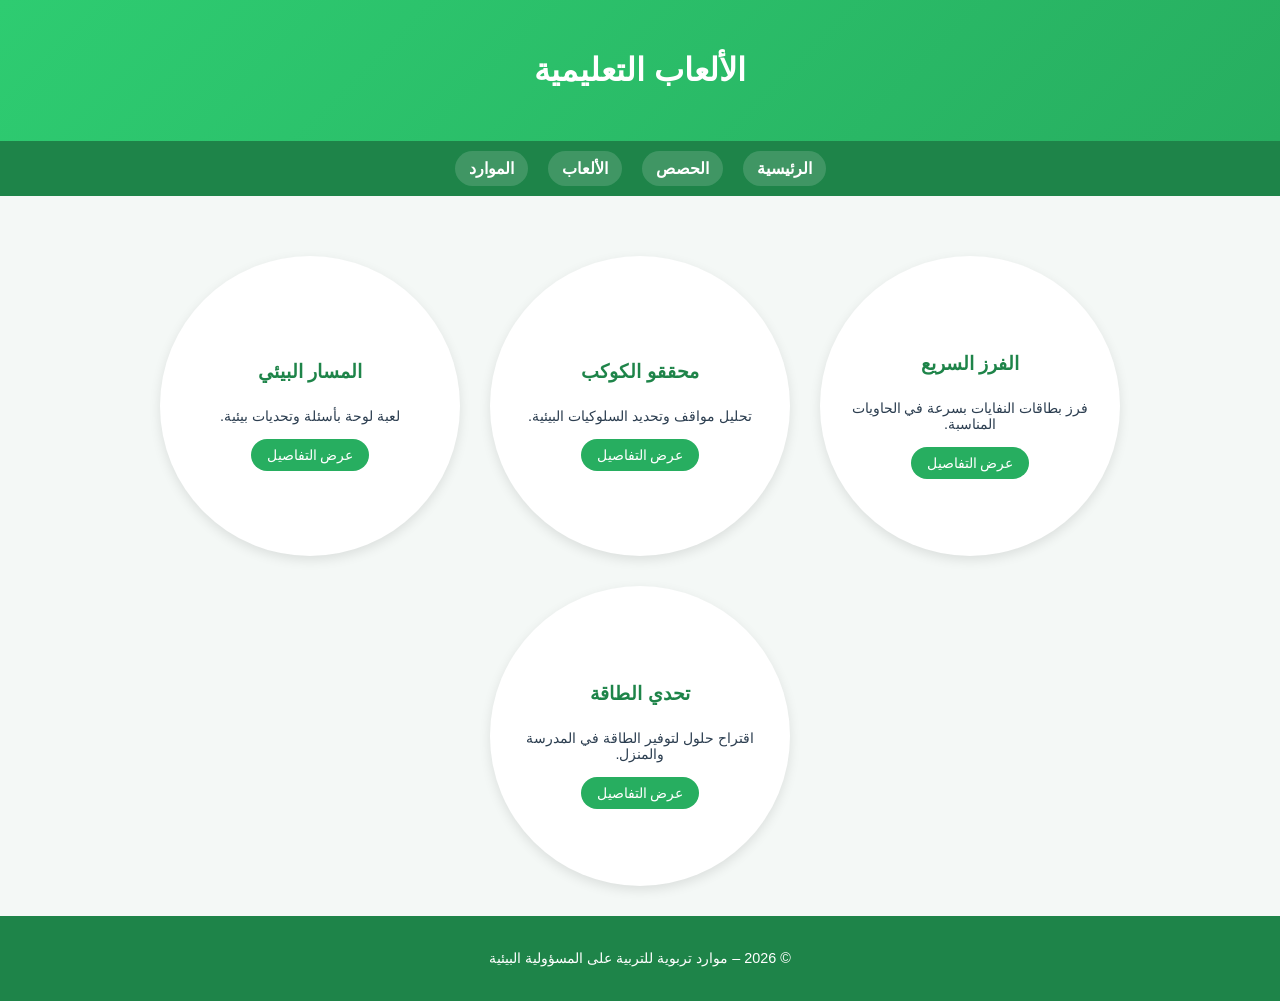
==== jeux.html @ 20470bc3 "Initial commit - site web" ====
<!DOCTYPE html>
<html lang="ar">
<head>
  <meta charset="UTF-8">
  <title>الألعاب التعليمية</title>
  <meta name="viewport" content="width=device-width, initial-scale=1.0">
  <link rel="stylesheet" href="style.css">
</head>
<body>

<header>
  <h1>الألعاب التعليمية</h1>
</header>

<nav>
  <a href="index.html">الرئيسية</a>
  <a href="seances.html">الحصص</a>
  <a href="jeux.html">الألعاب</a>
  <a href="ressources.html">الموارد</a>
</nav>

<main>

  <div class="circle-container">

    <div class="circle-card">
      <h3>الفرز السريع</h3>
      <p>فرز بطاقات النفايات بسرعة في الحاويات المناسبة.</p>
      <button onclick="showDetails('g1')">عرض التفاصيل</button>
    </div>

    <div class="circle-card">
      <h3>محققو الكوكب</h3>
      <p>تحليل مواقف وتحديد السلوكيات البيئية.</p>
      <button onclick="showDetails('g2')">عرض التفاصيل</button>
    </div>

    <div class="circle-card">
      <h3>المسار البيئي</h3>
      <p>لعبة لوحة بأسئلة وتحديات بيئية.</p>
      <button onclick="showDetails('g3')">عرض التفاصيل</button>
    </div>

    <div class="circle-card">
      <h3>تحدي الطاقة</h3>
      <p>اقتراح حلول لتوفير الطاقة في المدرسة والمنزل.</p>
      <button onclick="showDetails('g4')">عرض التفاصيل</button>
    </div>

  </div>

  <div id="g1" class="details hidden">
    <h3>لعبة الفرز السريع</h3>
    <p><strong>الهدف:</strong> تعزيز مهارات فرز النفايات.</p>
    <p><strong>الطريقة:</strong> سباق زمني بين مجموعات لفرز البطاقات بشكل صحيح.</p>
  </div>

  <div id="g2" class="details hidden">
    <h3>لعبة محققو الكوكب</h3>
    <p><strong>الهدف:</strong> تنمية التفكير البيئي النقدي.</p>
    <p><strong>الطريقة:</strong> تحليل مواقف واقتراح السلوك الصحيح.</p>
  </div>

  <div id="g3" class="details hidden">
    <h3>لعبة المسار البيئي</h3>
    <p><strong>الهدف:</strong> التعلم من خلال اللعب.</p>
    <p><strong>الطريقة:</strong> التقدم على اللوحة بالإجابة على أسئلة بيئية.</p>
  </div>

  <div id="g4" class="details hidden">
    <h3>لعبة تحدي الطاقة</h3>
    <p><strong>الهدف:</strong> تشجيع السلوكيات المسؤولة يوميًا.</p>
    <p><strong>الطريقة:</strong> اقتراح حلول عملية لتوفير الطاقة.</p>
  </div>

</main>

<footer>
  <p>© 2026 – موارد تربوية للتربية على المسؤولية البيئية</p>
</footer>

<script src="script.js"></script>
</body>
</html>
---- style.css ----
body {
    font-family: "Segoe UI", Tahoma, sans-serif;
    margin: 0;
    background: #f4f8f6;
    color: #2c3e50;
    direction: rtl;
  }
  
  header {
    background: linear-gradient(135deg, #2ecc71, #27ae60);
    color: white;
    padding: 30px 20px;
    text-align: center;
  }
  
  nav {
    background: #1e8449;
    display: flex;
    justify-content: center;
    gap: 20px;
    padding: 10px;
    flex-wrap: wrap;
  }
  
  nav a {
    color: white;
    text-decoration: none;
    font-weight: bold;
    padding: 8px 14px;
    border-radius: 20px;
    background: rgba(255,255,255,0.15);
  }
  
  nav a:hover {
    background: rgba(255,255,255,0.3);
  }
  
  main {
    max-width: 1200px;
    margin: auto;
    padding: 30px 20px;
  }
  
  .circle-container {
    display: flex;
    flex-wrap: wrap;
    justify-content: center;
    gap: 30px;
    margin-top: 30px;
  }
  
  .circle-card {
    width: 260px;
    height: 260px;
    background: white;
    border-radius: 50%;
    box-shadow: 0 4px 12px rgba(0,0,0,0.1);
    display: flex;
    flex-direction: column;
    align-items: center;
    justify-content: center;
    text-align: center;
    padding: 20px;
  }
  
  .circle-card h3 {
    color: #1e8449;
    margin-bottom: 10px;
    font-size: 1.2em;
  }
  
  .circle-card p {
    font-size: 0.9em;
    margin-bottom: 15px;
  }
  
  .circle-card button {
    background: #27ae60;
    color: white;
    border: none;
    padding: 8px 16px;
    border-radius: 20px;
    cursor: pointer;
    font-size: 0.85em;
  }
  
  .circle-card button:hover {
    background: #1e8449;
  }
  
  section {
    margin-bottom: 50px;
  }
  
  .details {
    background: white;
    padding: 25px;
    border-radius: 12px;
    box-shadow: 0 4px 10px rgba(0,0,0,0.05);
    margin-top: 30px;
  }
  
  footer {
    background: #1e8449;
    color: white;
    text-align: center;
    padding: 20px;
    font-size: 0.9em;
  }
  
  .hidden {
    display: none;
  }
  
  .circle-card img {
    width: 80px;
    height: 80px;
    object-fit: cover;
    border-radius: 50%;
    margin-bottom: 10px;
  }
  
  .hero-image {
    width: 100%;
    max-height: 350px;
    object-fit: cover;
    margin-top: 15px;
    border-radius: 12px;
  }
  
  .hero-header {
    background-image: url("images/save-earth-environment-day-poster-go-green-ai-generative-background-images-save-water-free-photo.jpg");
    background-size: cover;
    background-position: center;
    padding: 80px 20px;
    text-align: center;
    color: white;
  }
  
  .hero-header h1 {
    font-size: 2.5rem;
    margin-bottom: 10px;
    color: rgb(235, 225, 225); 
  }
  
  .hero-header p {
    font-size: 2rem;
    color: rgb(250, 246, 246);
  }
  

  .bubbles-section {
    display: flex;
    justify-content: center;
    gap: 40px;
    margin: 60px 0;
  }
  
  .bubble {
    width: 160px;
    height: 160px;
    border-radius: 50%;
    background-color: #2ecc71;
    color: white;
    font-size: 1.1rem;
    font-weight: bold;
    text-align: center;
    display: flex;
    flex-direction: column;
    justify-content: center;
    align-items: center;
    box-shadow: 0 6px 15px rgba(0,0,0,0.2);
  }
  
  .bubble p {
    margin-top: 10px;
  }
  
  .bubble-school {
    background-color: #27ae60;
  }
  
  .bubble-non-school {
    background-color: #f39c12;
  }
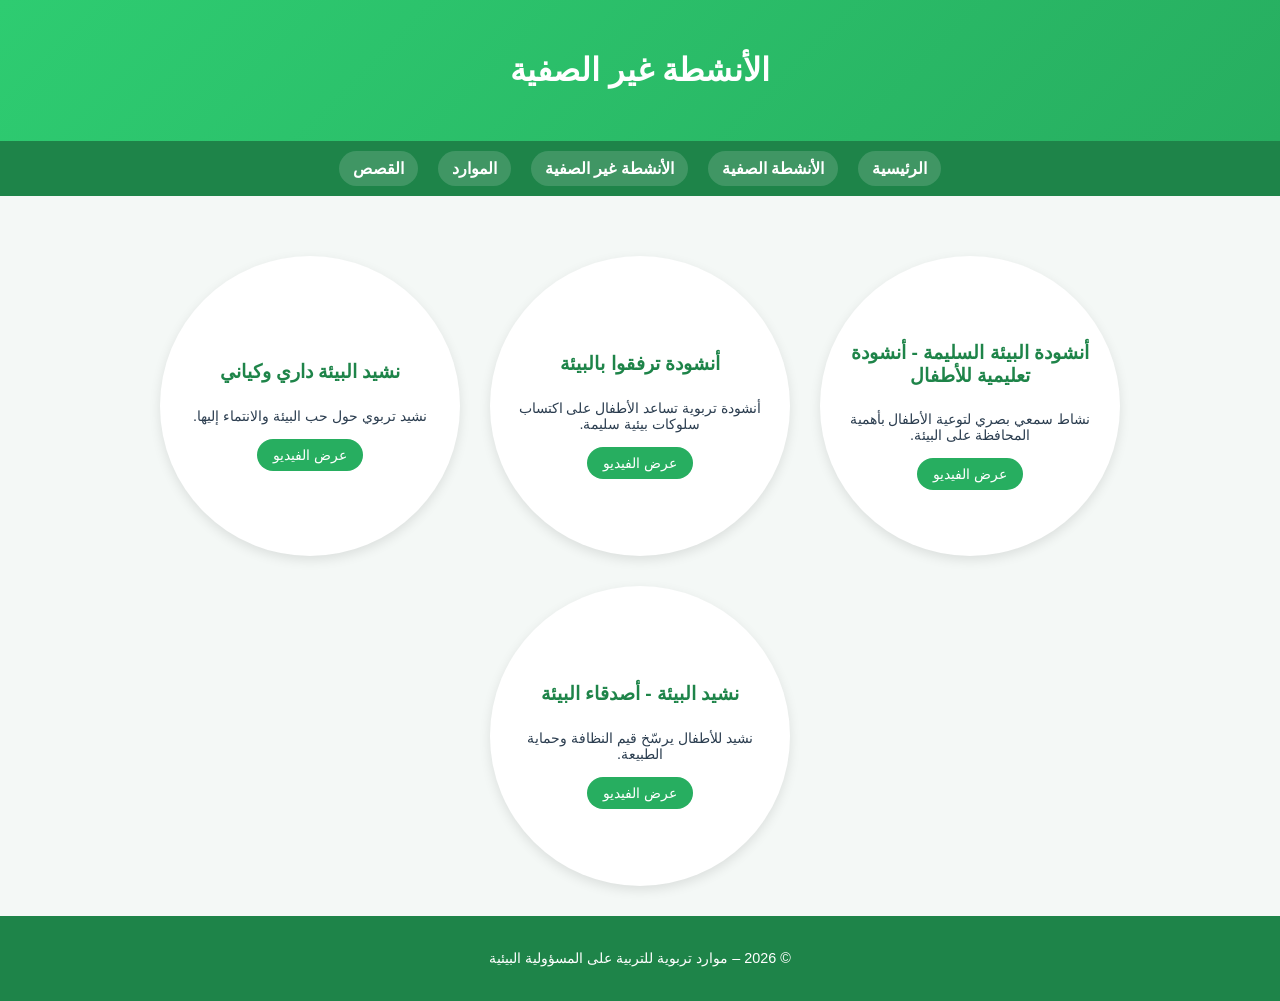
==== commit 7e60cf60: "changes samedi" ====
--- a/jeux.html
+++ b/jeux.html
@@ -1,22 +1,23 @@
 <!DOCTYPE html>
-<html lang="ar">
+<html lang="ar" dir="rtl">
 <head>
   <meta charset="UTF-8">
-  <title>الألعاب التعليمية</title>
+  <title>الأنشطة غير الصفية</title>
   <meta name="viewport" content="width=device-width, initial-scale=1.0">
   <link rel="stylesheet" href="style.css">
 </head>
 <body>
 
 <header>
-  <h1>الألعاب التعليمية</h1>
+  <h1>الأنشطة غير الصفية</h1>
 </header>
 
 <nav>
   <a href="index.html">الرئيسية</a>
-  <a href="seances.html">الحصص</a>
-  <a href="jeux.html">الألعاب</a>
+  <a href="seances.html">الأنشطة الصفية</a>
+  <a href="jeux.html">الأنشطة غير الصفية</a>
   <a href="ressources.html">الموارد</a>
+  <a href="stories.html">القصص</a>
 </nav>
 
 <main>
@@ -24,53 +25,69 @@
   <div class="circle-container">
 
     <div class="circle-card">
-      <h3>الفرز السريع</h3>
-      <p>فرز بطاقات النفايات بسرعة في الحاويات المناسبة.</p>
-      <button onclick="showDetails('g1')">عرض التفاصيل</button>
+      <h3>أنشودة البيئة السليمة - أنشودة تعليمية للأطفال</h3>
+      <p>نشاط سمعي بصري لتوعية الأطفال بأهمية المحافظة على البيئة.</p>
+      <button onclick="showDetails('g1')">عرض الفيديو</button>
     </div>
 
     <div class="circle-card">
-      <h3>محققو الكوكب</h3>
-      <p>تحليل مواقف وتحديد السلوكيات البيئية.</p>
-      <button onclick="showDetails('g2')">عرض التفاصيل</button>
+      <h3>أنشودة ترفقوا بالبيئة</h3>
+      <p>أنشودة تربوية تساعد الأطفال على اكتساب سلوكات بيئية سليمة.</p>
+      <button onclick="showDetails('g2')">عرض الفيديو</button>
     </div>
 
     <div class="circle-card">
-      <h3>المسار البيئي</h3>
-      <p>لعبة لوحة بأسئلة وتحديات بيئية.</p>
-      <button onclick="showDetails('g3')">عرض التفاصيل</button>
+      <h3>نشيد البيئة داري وكياني</h3>
+      <p>نشيد تربوي حول حب البيئة والانتماء إليها.</p>
+      <button onclick="showDetails('g3')">عرض الفيديو</button>
     </div>
 
     <div class="circle-card">
-      <h3>تحدي الطاقة</h3>
-      <p>اقتراح حلول لتوفير الطاقة في المدرسة والمنزل.</p>
-      <button onclick="showDetails('g4')">عرض التفاصيل</button>
+      <h3>نشيد البيئة - أصدقاء البيئة</h3>
+      <p>نشيد للأطفال يرسّخ قيم النظافة وحماية الطبيعة.</p>
+      <button onclick="showDetails('g4')">عرض الفيديو</button>
     </div>
 
   </div>
 
+  <!-- فيديو 1 -->
   <div id="g1" class="details hidden">
-    <h3>لعبة الفرز السريع</h3>
-    <p><strong>الهدف:</strong> تعزيز مهارات فرز النفايات.</p>
-    <p><strong>الطريقة:</strong> سباق زمني بين مجموعات لفرز البطاقات بشكل صحيح.</p>
+    <h3>أنشودة البيئة السليمة</h3>
+
+    <video width="100%" controls autoplay muted loop>
+    <source src="videos/chansons/video1.mp4" type="video/mp4">
+    Votre navigateur ne prend pas en charge la lecture vidéo.
+  </video>
   </div>
 
+  <!-- فيديو 2 -->
   <div id="g2" class="details hidden">
-    <h3>لعبة محققو الكوكب</h3>
-    <p><strong>الهدف:</strong> تنمية التفكير البيئي النقدي.</p>
-    <p><strong>الطريقة:</strong> تحليل مواقف واقتراح السلوك الصحيح.</p>
+    <h3>أنشودة ترفقوا بالبيئة</h3>
+  
+    <video width="100%" controls>
+    <source src="videos/chansons/video2.mp4" type="video/mp4">
+    Votre navigateur ne prend pas en charge la lecture vidéo.
+  </video>
   </div>
 
+  <!-- فيديو 3 -->
   <div id="g3" class="details hidden">
-    <h3>لعبة المسار البيئي</h3>
-    <p><strong>الهدف:</strong> التعلم من خلال اللعب.</p>
-    <p><strong>الطريقة:</strong> التقدم على اللوحة بالإجابة على أسئلة بيئية.</p>
+    <h3>نشيد البيئة داري وكياني</h3>
+
+    <video width="100%" controls>
+    <source src="videos/chansons/video3.mp4" type="video/mp4">
+    Votre navigateur ne prend pas en charge la lecture vidéo.
+  </video>
   </div>
 
+  <!-- فيديو 4 -->
   <div id="g4" class="details hidden">
-    <h3>لعبة تحدي الطاقة</h3>
-    <p><strong>الهدف:</strong> تشجيع السلوكيات المسؤولة يوميًا.</p>
-    <p><strong>الطريقة:</strong> اقتراح حلول عملية لتوفير الطاقة.</p>
+    <h3>نشيد البيئة - أصدقاء البيئة</h3>
+    
+    <video width="100%" controls>
+    <source src="videos/chansons/video4.mp4" type="video/mp4">
+    Votre navigateur ne prend pas en charge la lecture vidéo.
+  </video>
   </div>
 
 </main>
@@ -79,6 +96,18 @@
   <p>© 2026 – موارد تربوية للتربية على المسؤولية البيئية</p>
 </footer>
 
-<script src="script.js"></script>
+<script>
+  function showDetails(id) {
+    const allDetails = document.querySelectorAll('.details');
+    allDetails.forEach(detail => {
+      if (detail.id === id) {
+        detail.classList.toggle('hidden');
+      } else {
+        detail.classList.add('hidden');
+      }
+    });
+  }
+</script>
+
 </body>
-</html>
+</html>
--- a/style.css
+++ b/style.css
@@ -183,4 +183,26 @@
   .bubble-non-school {
     background-color: #f39c12;
   }
-  +  
+  .download-btn {
+  display: inline-block;
+  margin-top: 10px;
+  padding: 10px 18px;
+  background-color: #4CAF50;
+  color: white;
+  text-decoration: none;
+  border-radius: 8px;
+  font-weight: bold;
+}
+
+.hidden {
+  display: none;
+}
+
+.details {
+  margin: 20px auto;
+  padding: 20px;
+  max-width: 700px;
+  background: #f7f7f7;
+  border-radius: 12px;
+}
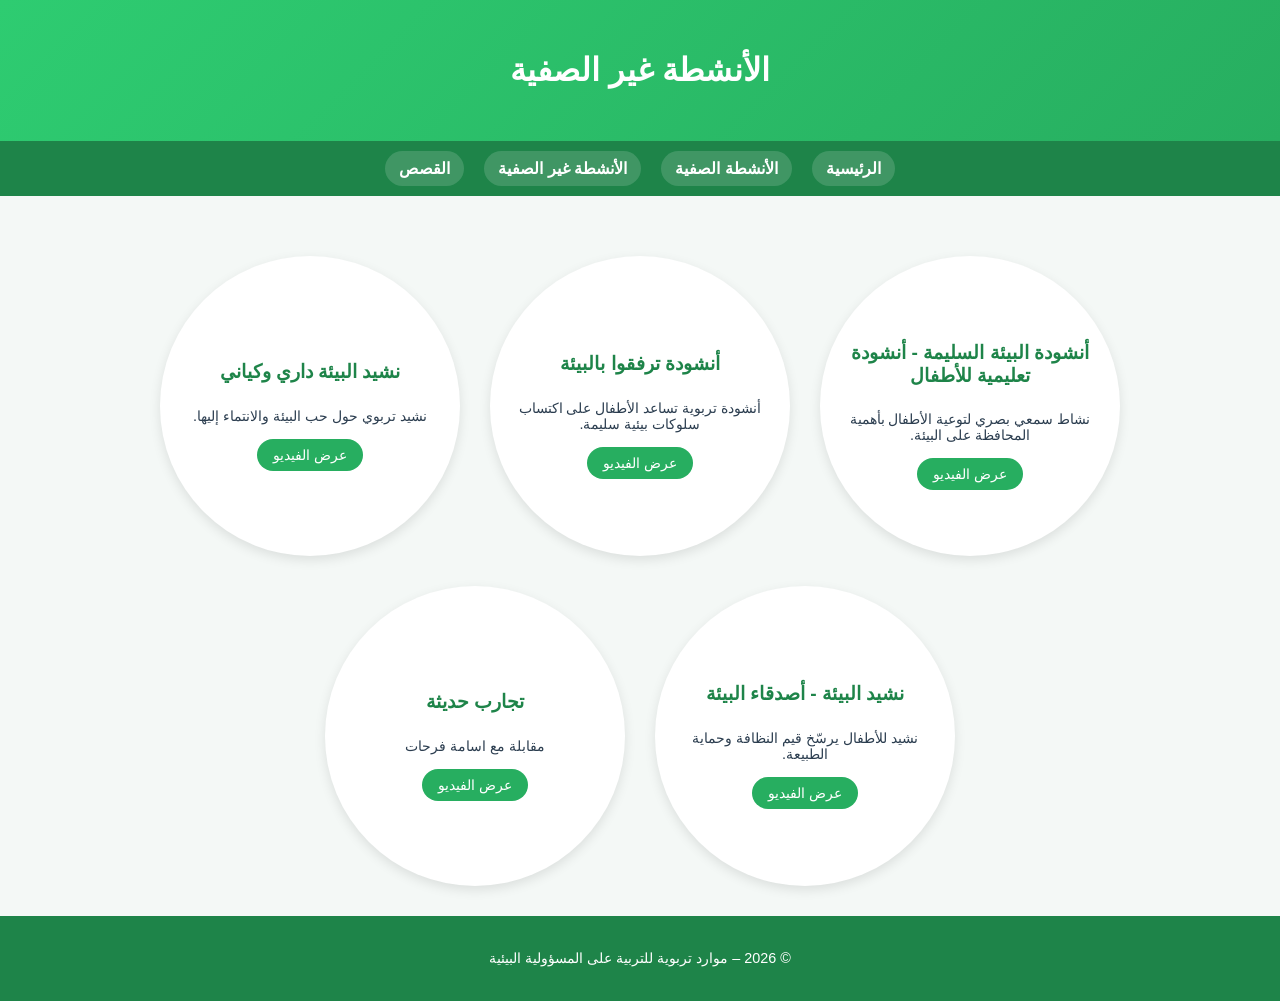
==== commit 617b8af9: "changes_amal" ====
--- a/jeux.html
+++ b/jeux.html
@@ -16,7 +16,6 @@
   <a href="index.html">الرئيسية</a>
   <a href="seances.html">الأنشطة الصفية</a>
   <a href="jeux.html">الأنشطة غير الصفية</a>
-  <a href="ressources.html">الموارد</a>
   <a href="stories.html">القصص</a>
 </nav>
 
@@ -46,6 +45,11 @@
       <h3>نشيد البيئة - أصدقاء البيئة</h3>
       <p>نشيد للأطفال يرسّخ قيم النظافة وحماية الطبيعة.</p>
       <button onclick="showDetails('g4')">عرض الفيديو</button>
+    </div>
+    <div class="circle-card">
+      <h3>تجارب حديثة</h3>
+      <p>مقابلة مع اسامة فرحات</p>
+      <button onclick="showDetails('g5')">عرض الفيديو</button>
     </div>
 
   </div>
@@ -90,6 +94,45 @@
   </video>
   </div>
 
+ <!-- فيديو 5 -->
+  <div id="g5" class="details hidden">
+  <h3>تجارب حديثة</h3>
+
+  <video width="100%" controls>
+    <source src="videos/video5.mp4" type="video/mp4">
+    Votre navigateur ne prend pas en charge la lecture vidéo.
+  </video>
+
+  <!-- DESCRIPTION -->
+  <div style="margin-top: 15px; line-height: 1.8;">
+    <p>
+      تمثل هذه المقابلة تجربة تربوية مميزة مع الأستاذ، حيث يقدّم رؤية مبتكرة لإدماج التربية البيئية داخل القسم.
+      وقد جاءت هذه المبادرة انطلاقًا من رغبة شخصية عميقة في ربط التلميذ بالطبيعة وتعزيز وعيه بأهمية المحافظة على البيئة.
+    </p>
+
+    <p>
+      يوضح الأستاذ أن إبعاد الأطفال عن الطبيعة يؤثر سلبًا على تركيزهم وسلوكهم، لذلك عمل على خلق فضاء تعليمي حي داخل القسم
+      من خلال إدخال النباتات والأنشطة البيئية، مما ساهم في تحسين تفاعل التلاميذ وتنمية حس المسؤولية لديهم.
+    </p>
+
+    <p>
+      كما تبرز هذه التجربة أهمية التربية البيئية في إعداد جيل واعٍ قادر على مواجهة التحديات البيئية،
+      حيث تمكّن التلاميذ من اكتساب سلوكات إيجابية مثل العناية بالنباتات، ترشيد استهلاك الماء، واحترام المحيط الطبيعي.
+    </p>
+
+    <p>
+      ورغم بعض الصعوبات مثل نقص الموارد أو تردد بعض الزملاء، إلا أن هذه المبادرة أثبتت نجاحها،
+      وأظهرت أن المدرسة يمكن أن تلعب دورًا أساسيًا في غرس القيم البيئية لدى الأطفال منذ سن مبكرة.
+    </p>
+  </div>
+
+  <!-- PDF -->
+  <div style="margin-top: 15px;">
+    <a href="pdf/interview.docx" download class="download-btn">تحميل PDF المقابلة</a>
+  </div>
+
+</div>
+
 </main>
 
 <footer>
--- a/style.css
+++ b/style.css
@@ -205,4 +205,35 @@
   max-width: 700px;
   background: #f7f7f7;
   border-radius: 12px;
+}
+.contact-bar {
+  background-color: #2e7d32;
+  color: white;
+  text-align: center;
+  padding: 20px;
+  margin-top: 40px;
+}
+
+.contact-bar h3 {
+  margin-bottom: 10px;
+}
+
+.contact-info p {
+  margin: 8px 0;
+  font-size: 16px;
+}
+
+.contact-info a {
+  color: #c8e6c9;
+  text-decoration: none;
+  font-weight: bold;
+}
+
+.contact-info a:hover {
+  text-decoration: underline;
+}
+
+.phone {
+  direction: ltr;
+  unicode-bidi: embed;
 }
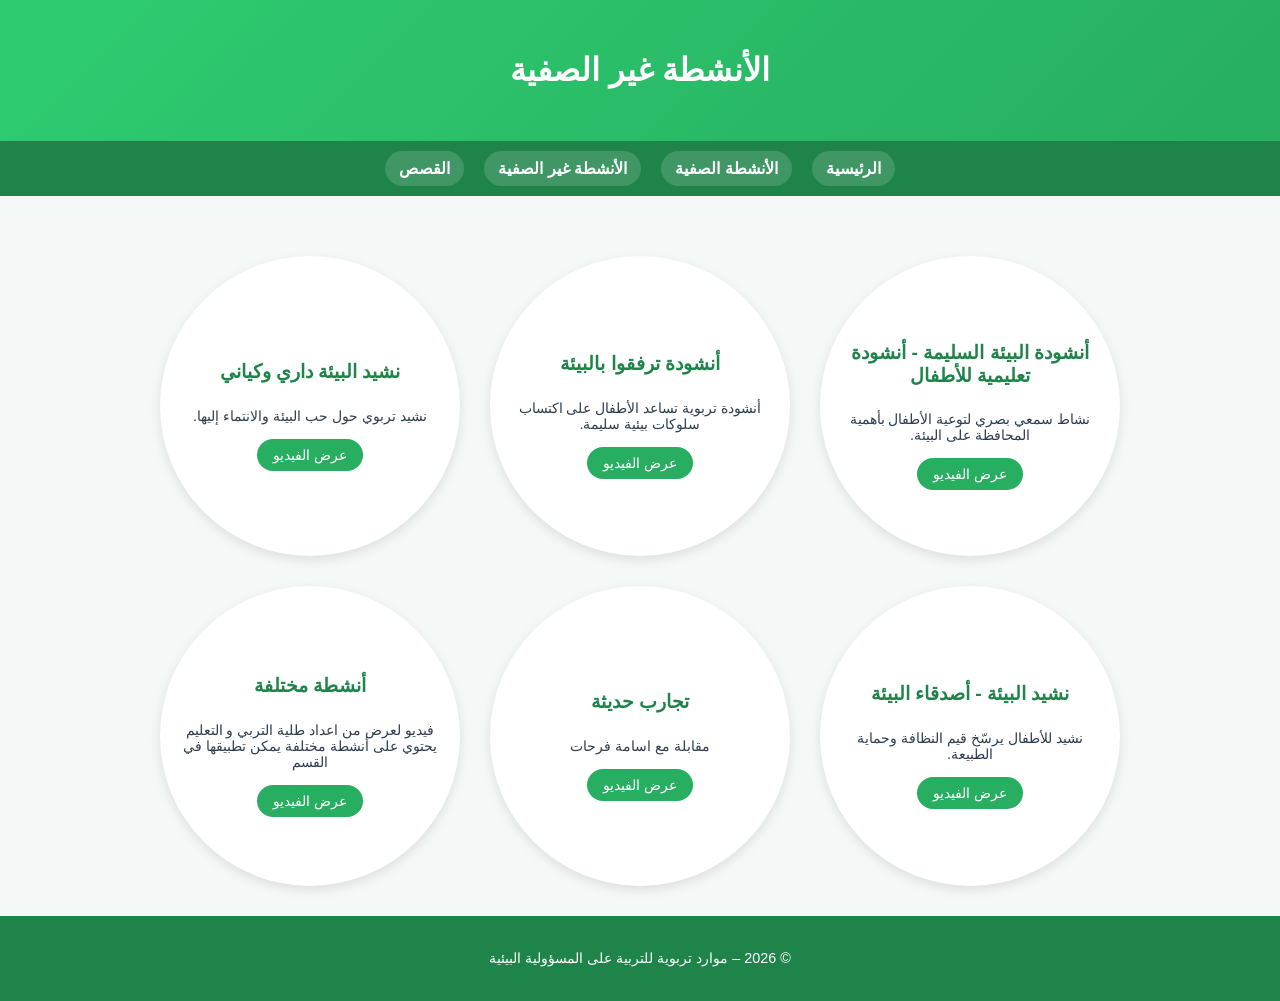
==== commit cbdadaa2: "changes_amal_final1" ====
--- a/jeux.html
+++ b/jeux.html
@@ -52,7 +52,11 @@
       <button onclick="showDetails('g5')">عرض الفيديو</button>
     </div>
 
-  </div>
+    <div class="circle-card">
+      <h3>أنشطة مختلفة</h3>
+      <p>فيديو لعرض من اعداد طلية التربي و التعليم يحتوي على أنشطة مختلفة يمكن تطبيقها في القسم </p>
+      <button onclick="showDetails('g6')">عرض الفيديو</button>
+    </div>
 
   <!-- فيديو 1 -->
   <div id="g1" class="details hidden">
@@ -131,7 +135,24 @@
     <a href="pdf/interview.docx" download class="download-btn">تحميل PDF المقابلة</a>
   </div>
 
-</div>
+  </div>
+
+  
+    <!-- فيديو 6 -->
+    <div id="g6" class="details hidden">
+      <h3>فيديو توعوي حول حماية البيئة</h3>
+
+    <iframe 
+    width="100%" 
+    height="400"
+    src="https://www.youtube.com/watch?v=IHnO7TKmJ6s"
+    title="YouTube video player"
+    frameborder="0"
+    allow="accelerometer; autoplay; clipboard-write; encrypted-media; gyroscope; picture-in-picture"
+    allowfullscreen>
+      </iframe>
+    </div>
+
 
 </main>
 
